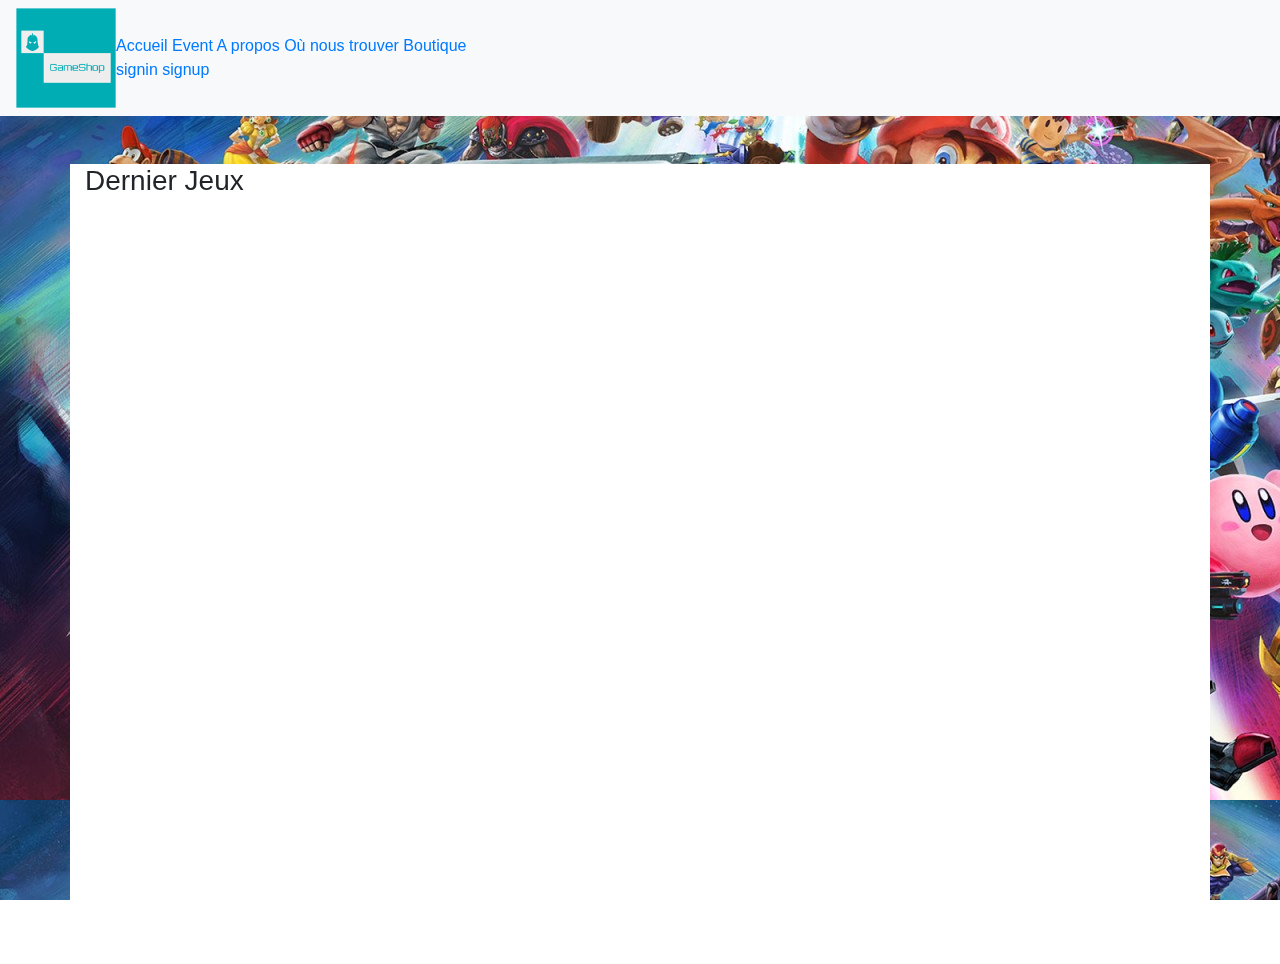
==== index.html @ db2591ab "Add files via upload" ====
<!doctype html>
<html lang="en">
  <head>
    <!-- Required meta tags -->
    <meta charset="utf-8">
    <meta name="viewport" content="width=device-width, initial-scale=1, shrink-to-fit=no">

    <!-- Bootstrap CSS -->
    <link rel="stylesheet" href="https://stackpath.bootstrapcdn.com/bootstrap/4.4.1/css/bootstrap.min.css" integrity="sha384-Vkoo8x4CGsO3+Hhxv8T/Q5PaXtkKtu6ug5TOeNV6gBiFeWPGFN9MuhOf23Q9Ifjh" crossorigin="anonymous">
    <link rel="stylesheet" href="style.css">

    <title>Projet final</title>
  </head>


  <body>

    <a href="" id="backgroundLink"></a>
      <header>
        <div class="row"></div>
          <nav class="navbar navbar-expand-lg navbar-light bg-light bar">
              <img src="pinterest_profile_image.png" class="logo" alt="" href="#accueil">
              <div class="bar">
                <a href="#accueil" class="">Accueil</a>
                <a href="#event" class="">Event</a>
                <a href="#aPropos" class="">A propos</a>
                <a href="#ounoustrouver" class="">Où nous trouver</a>
                <a href="#shop" class="">Boutique</a>
                  <div class="sign">
                    <a href="#signin">signin</a>
                    <a href="#signup">signup</a>
                  </div>
              </div>
          </nav>
        </div>
        </div>
      </header>
<br><br>

    <main>
      <div class="container">
        <div class="row">
          <div class="col">
            <h3>Dernier Jeux</h3>
          </div>
        </div>
      </div>
    </main>

    <!-- Optional JavaScript -->
    <!-- jQuery first, then Popper.js, then Bootstrap JS -->
    <script src="https://code.jquery.com/jquery-3.4.1.slim.min.js" integrity="sha384-J6qa4849blE2+poT4WnyKhv5vZF5SrPo0iEjwBvKU7imGFAV0wwj1yYfoRSJoZ+n" crossorigin="anonymous"></script>
    <script src="https://cdn.jsdelivr.net/npm/popper.js@1.16.0/dist/umd/popper.min.js" integrity="sha384-Q6E9RHvbIyZFJoft+2mJbHaEWldlvI9IOYy5n3zV9zzTtmI3UksdQRVvoxMfooAo" crossorigin="anonymous"></script>
    <script src="https://stackpath.bootstrapcdn.com/bootstrap/4.4.1/js/bootstrap.min.js" integrity="sha384-wfSDF2E50Y2D1uUdj0O3uMBJnjuUD4Ih7YwaYd1iqfktj0Uod8GCExl3Og8ifwB6" crossorigin="anonymous"></script>
  </body>
</html>
---- style.css ----
.logo {
    width: 100px;
}

body {
    
    background-repeat: no-repeat;
    width: 100%;
    height: 100%;

}

.bloc {
    background-color: white;
    position: absolute;
 
}

#backgroundLink {
    background-image: url(./ssbu.jpg);
    position: fixed;
    width: 100%;
    height: 100%;    
    z-index: -1;
}

.container {
    background-color: white;
    height: 800px;
    z-index: 1;
}

.bar {

}

.sign {
    position: relative;
}
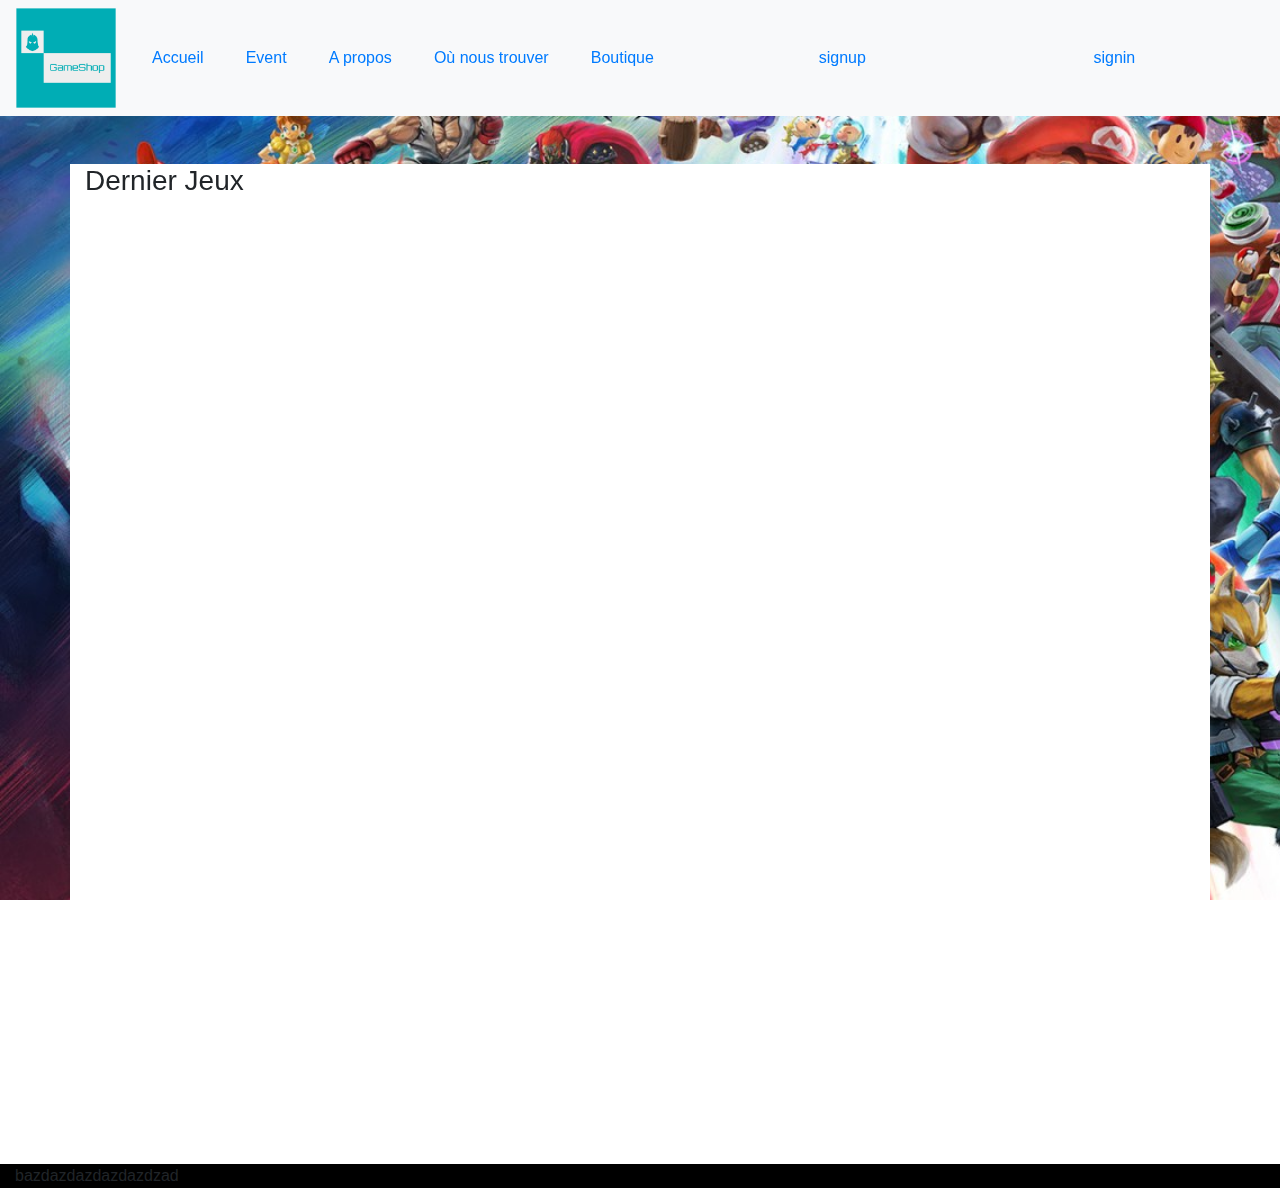
==== commit 2f53351c: "Add files via upload" ====
--- a/index.html
+++ b/index.html
@@ -15,22 +15,25 @@
 
   <body>
 
-    <a href="" id="backgroundLink"></a>
+    <a href="lienJeuxPage" id="backgroundLink"></a>
       <header>
         <div class="row"></div>
           <nav class="navbar navbar-expand-lg navbar-light bg-light bar">
               <img src="pinterest_profile_image.png" class="logo" alt="" href="#accueil">
-              <div class="bar">
-                <a href="#accueil" class="">Accueil</a>
-                <a href="#event" class="">Event</a>
-                <a href="#aPropos" class="">A propos</a>
-                <a href="#ounoustrouver" class="">Où nous trouver</a>
-                <a href="#shop" class="">Boutique</a>
-                  <div class="sign">
-                    <a href="#signin">signin</a>
-                    <a href="#signup">signup</a>
+              <div class="col">
+                <ul class="navbar-nav d-flex justify-content-around">
+                  <li><a href="#accueil" class="">Accueil</a></li>
+                  <li><a href="#event" class="">Event</a></li>
+                  <li><a href="#aPropos"class="">A propos</a></li>
+                  <li><a href="#ounoustrouver"class="">Où nous trouver</a></li>
+                  <li><a href="#shop"class="">Boutique</a></li>
+                </ul>
+              </div>
+                  <div class="col d-flex flex-row-reverse justify-content-around">
+                    <a href="#signin"class="">signin</a>
+                    <a href="#signup"class="">signup</a>
                   </div>
-              </div>
+              
           </nav>
         </div>
         </div>
@@ -47,6 +50,10 @@
       </div>
     </main>
 
+    <footer class="col align-items-end ">
+      <p>bazdazdazdazdazdzad</p>
+    </footer>
+
     <!-- Optional JavaScript -->
     <!-- jQuery first, then Popper.js, then Bootstrap JS -->
     <script src="https://code.jquery.com/jquery-3.4.1.slim.min.js" integrity="sha384-J6qa4849blE2+poT4WnyKhv5vZF5SrPo0iEjwBvKU7imGFAV0wwj1yYfoRSJoZ+n" crossorigin="anonymous"></script>
--- a/style.css
+++ b/style.css
@@ -2,18 +2,15 @@
     width: 100px;
 }
 
-body {
-    
+body {    
     background-repeat: no-repeat;
     width: 100%;
     height: 100%;
-
 }
 
 .bloc {
     background-color: white;
     position: absolute;
- 
 }
 
 #backgroundLink {
@@ -22,18 +19,17 @@
     width: 100%;
     height: 100%;    
     z-index: -1;
+    background-repeat: no-repeat;
+    background-size: cover;
 }
 
 .container {
     background-color: white;
-    height: 800px;
+    height: 1000px;
     z-index: 1;
 }
 
-.bar {
-
-}
-
-.sign {
-    position: relative;
+footer {
+    background-color: black;
+    z-index: 3;
 }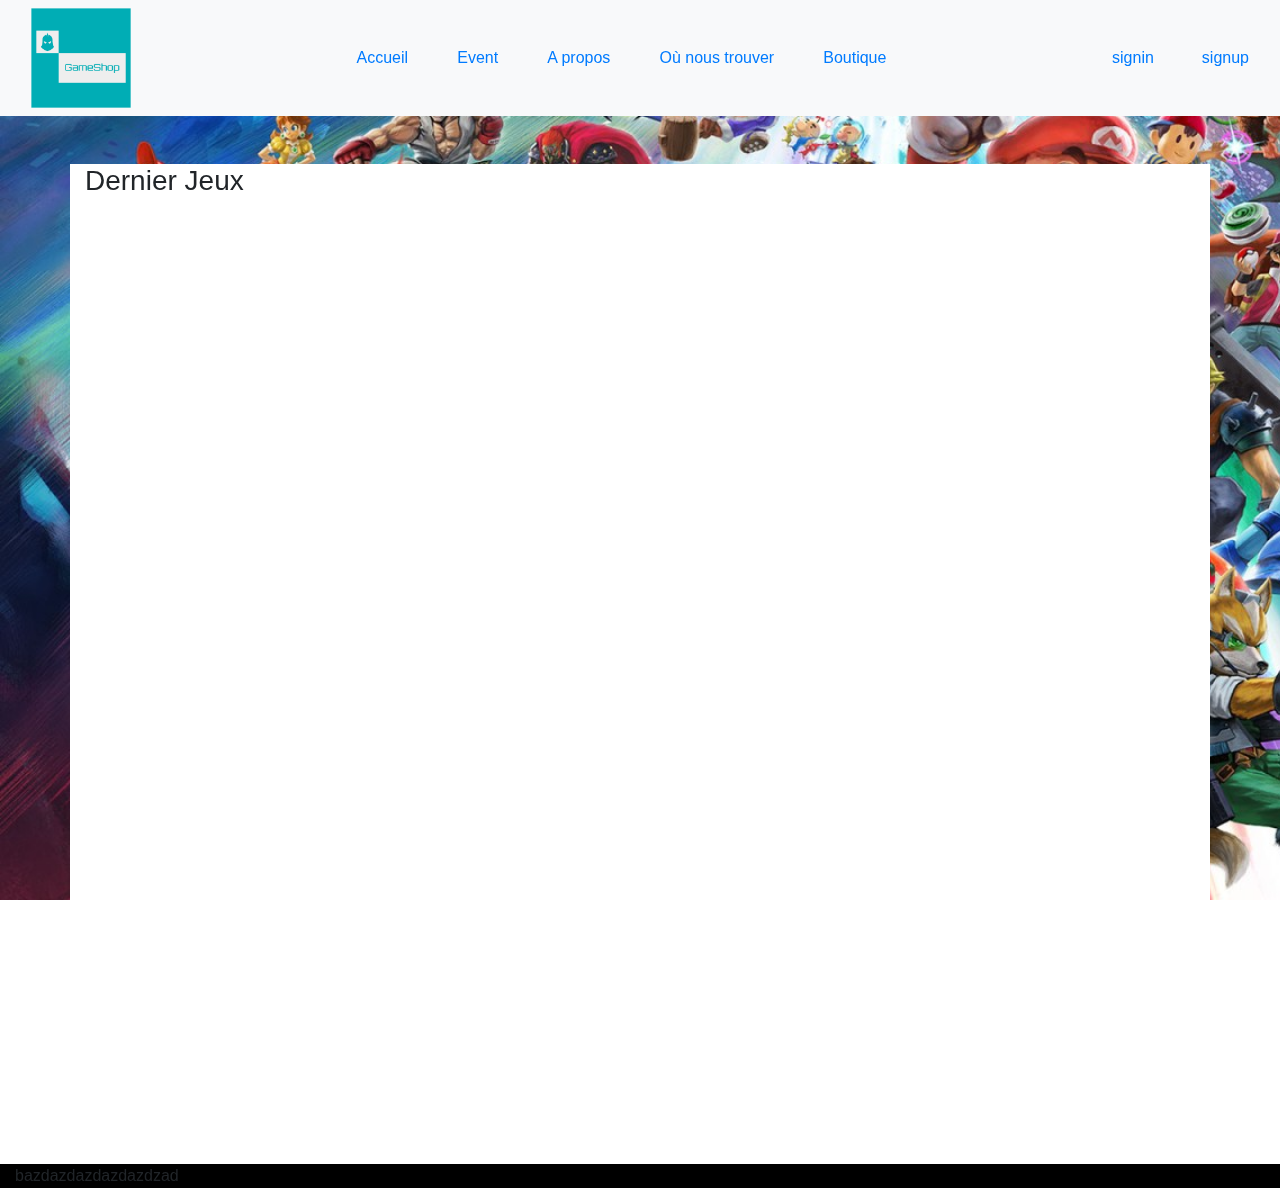
==== commit f0d557fd: "Add files via upload" ====
--- a/index.html
+++ b/index.html
@@ -1,5 +1,5 @@
 <!doctype html>
-<html lang="en">
+<html lang="fr">
   <head>
     <!-- Required meta tags -->
     <meta charset="utf-8">
@@ -17,26 +17,27 @@
 
     <a href="lienJeuxPage" id="backgroundLink"></a>
       <header>
-        <div class="row"></div>
-          <nav class="navbar navbar-expand-lg navbar-light bg-light bar">
+          <nav class="navbar navbar-expand-lg navbar-light bg-light">
+            <div class="container-fluid">
               <img src="pinterest_profile_image.png" class="logo" alt="" href="#accueil">
-              <div class="col">
+              <div class="col-6">
                 <ul class="navbar-nav d-flex justify-content-around">
-                  <li><a href="#accueil" class="">Accueil</a></li>
-                  <li><a href="#event" class="">Event</a></li>
-                  <li><a href="#aPropos"class="">A propos</a></li>
-                  <li><a href="#ounoustrouver"class="">Où nous trouver</a></li>
-                  <li><a href="#shop"class="">Boutique</a></li>
+                  <li><a href="index.html" class="">Accueil</a></li>
+                  <li><a href="Event.html" class="">Event</a></li>
+                  <li><a href="A-propos.html"class="">A propos</a></li>
+                  <li><a href="Ou nous trouver.html"class="">Où nous trouver</a></li>
+                  <li><a href="shop.html"class="">Boutique</a></li>
                 </ul>
               </div>
-                  <div class="col d-flex flex-row-reverse justify-content-around">
-                    <a href="#signin"class="">signin</a>
-                    <a href="#signup"class="">signup</a>
-                  </div>
-              
+                        
+              <div class="">
+                <ul class="nav navbar-nav ">               
+                    <li><a href="signin.html"class="">signin</a></li>
+                    <li><a href="signup.html"class="ml-5">signup</a></li>
+                </ul>
+              </div>
+            </div>
           </nav>
-        </div>
-        </div>
       </header>
 <br><br>
 
--- a/style.css
+++ b/style.css
@@ -32,4 +32,5 @@
 footer {
     background-color: black;
     z-index: 3;
-}+}
+
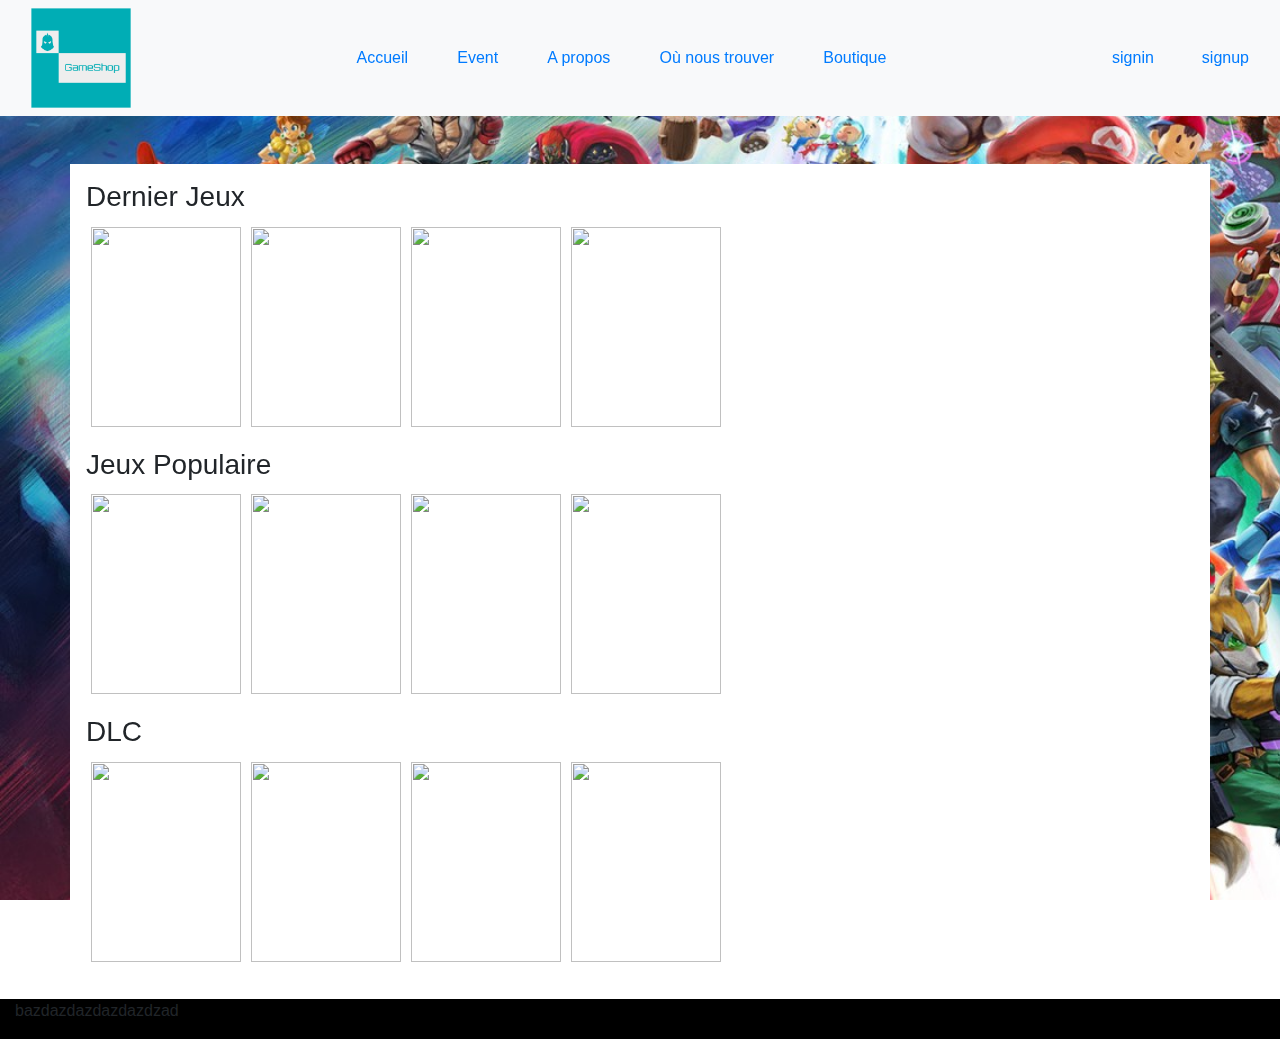
==== commit a6ba0072: "Add files via upload" ====
--- a/index.html
+++ b/index.html
@@ -48,10 +48,47 @@
             <h3>Dernier Jeux</h3>
           </div>
         </div>
+        <div class="row">
+          <ul class="col d-flex">
+            <li><a href="page"><img class="dernier" src="./Deniers_jeux/Daemon X Machina.jpg" alt=""></a></li>
+            <li><a href="page"><img class="dernier" src="./Deniers_jeux/cook-serve-delicious-3.jpg" alt=""></a></li>
+            <li><a href="page"><img class="dernier" src="./Deniers_jeux/ori-and-the-will-of-the-wisps.jpg" alt=""></a></li>
+            <li><a href="page"><img class="dernier" src="./Deniers_jeux/pokemon-donjon-mystere-equipe-de-secours-dx.jpg" alt=""></a></li>
+          </ul>
+        </div>
+        
+        <div class="row">
+          <div class="col">
+            <h3>Jeux Populaire</h3>
+          </div>
+        </div>
+        <div class="row">
+          <ul class="col d-flex">
+            <li><a href="page"><img class="dernier" src="./Deniers_jeux/Daemon X Machina.jpg" alt=""></a></li>
+            <li><a href="page"><img class="dernier" src="./Deniers_jeux/cook-serve-delicious-3.jpg" alt=""></a></li>
+            <li><a href="page"><img class="dernier" src="./Deniers_jeux/ori-and-the-will-of-the-wisps.jpg" alt=""></a></li>
+            <li><a href="page"><img class="dernier" src="./Deniers_jeux/pokemon-donjon-mystere-equipe-de-secours-dx.jpg" alt=""></a></li>
+          </ul>
+        </div>
+        <div class="row">
+          <div class="col">
+            <h3>DLC</h3>
+          </div>
+        </div>
+        <div class="row">
+          <ul class="col d-flex">
+            <li><a href="page"><img class="dernier" src="./Deniers_jeux/Daemon X Machina.jpg" alt=""></a></li>
+            <li><a href="page"><img class="dernier" src="./Deniers_jeux/cook-serve-delicious-3.jpg" alt=""></a></li>
+            <li><a href="page"><img class="dernier" src="./Deniers_jeux/ori-and-the-will-of-the-wisps.jpg" alt=""></a></li>
+            <li><a href="page"><img class="dernier" src="./Deniers_jeux/pokemon-donjon-mystere-equipe-de-secours-dx.jpg" alt=""></a></li>
+          </ul>
+        </div>
+        
+        
       </div>
     </main>
 
-    <footer class="col align-items-end ">
+    <footer class="col d-flex">
       <p>bazdazdazdazdazdzad</p>
     </footer>
 
--- a/style.css
+++ b/style.css
@@ -18,19 +18,117 @@
     position: fixed;
     width: 100%;
     height: 100%;    
-    z-index: -1;
+    z-index: -5;
     background-repeat: no-repeat;
     background-size: cover;
 }
 
 .container {
     background-color: white;
-    height: 1000px;
+    height: 100%;
+    padding: 16px;
     z-index: 1;
 }
 
 footer {
     background-color: black;
     z-index: 3;
+    width: 100%;
+    height: 100%;
 }
 
+.Header-item {
+    margin-right: 16px;
+}
+
+.dernier {
+   width: 150px;
+   height: 200px;
+   margin: 5px;
+}
+
+ul {
+    list-style: none;
+}
+
+iframe {
+    position: relative;
+    margin: 15px;
+}
+
+.text-center {
+    display: flex;
+    text-align: center!important;
+}
+
+.down {
+    margin-top: 50%;
+}
+
+.end {
+    margin-bottom: 50%;
+}
+
+* {box-sizing: border-box}
+
+/* Full-width input fields */
+  input[type=text], input[type=password] {
+  width: 100%;
+  padding: 15px;
+  margin: 5px 0 22px 0;
+  display: inline-block;
+  border: none;
+  background: #f1f1f1;
+}
+
+input[type=text]:focus, input[type=password]:focus {
+  background-color: #ddd;
+  outline: none;
+}
+
+hr {
+  border: 1px solid #f1f1f1;
+  margin-bottom: 25px;
+}
+
+/* Set a style for all buttons */
+button {
+  background-color: #4CAF50;
+  color: white;
+  padding: 14px 20px;
+  margin: 8px 0;
+  border: none;
+  cursor: pointer;
+  width: 100%;
+  opacity: 0.9;
+}
+
+button:hover {
+  opacity:1;
+}
+
+/* Extra styles for the cancel button */
+.cancelbtn {
+  padding: 14px 20px;
+  background-color: #f44336;
+}
+
+/* Float cancel and signup buttons and add an equal width */
+.cancelbtn, .signupbtn {
+  float: left;
+  width: 50%;
+}
+
+/* Clear floats */
+.clearfix::after {
+  content: "";
+  clear: both;
+  display: table;
+}
+
+/* Change styles for cancel button and signup button on extra small screens */
+@media screen and (max-width: 300px) {
+  .cancelbtn, .signupbtn {
+    width: 100%;
+  }
+}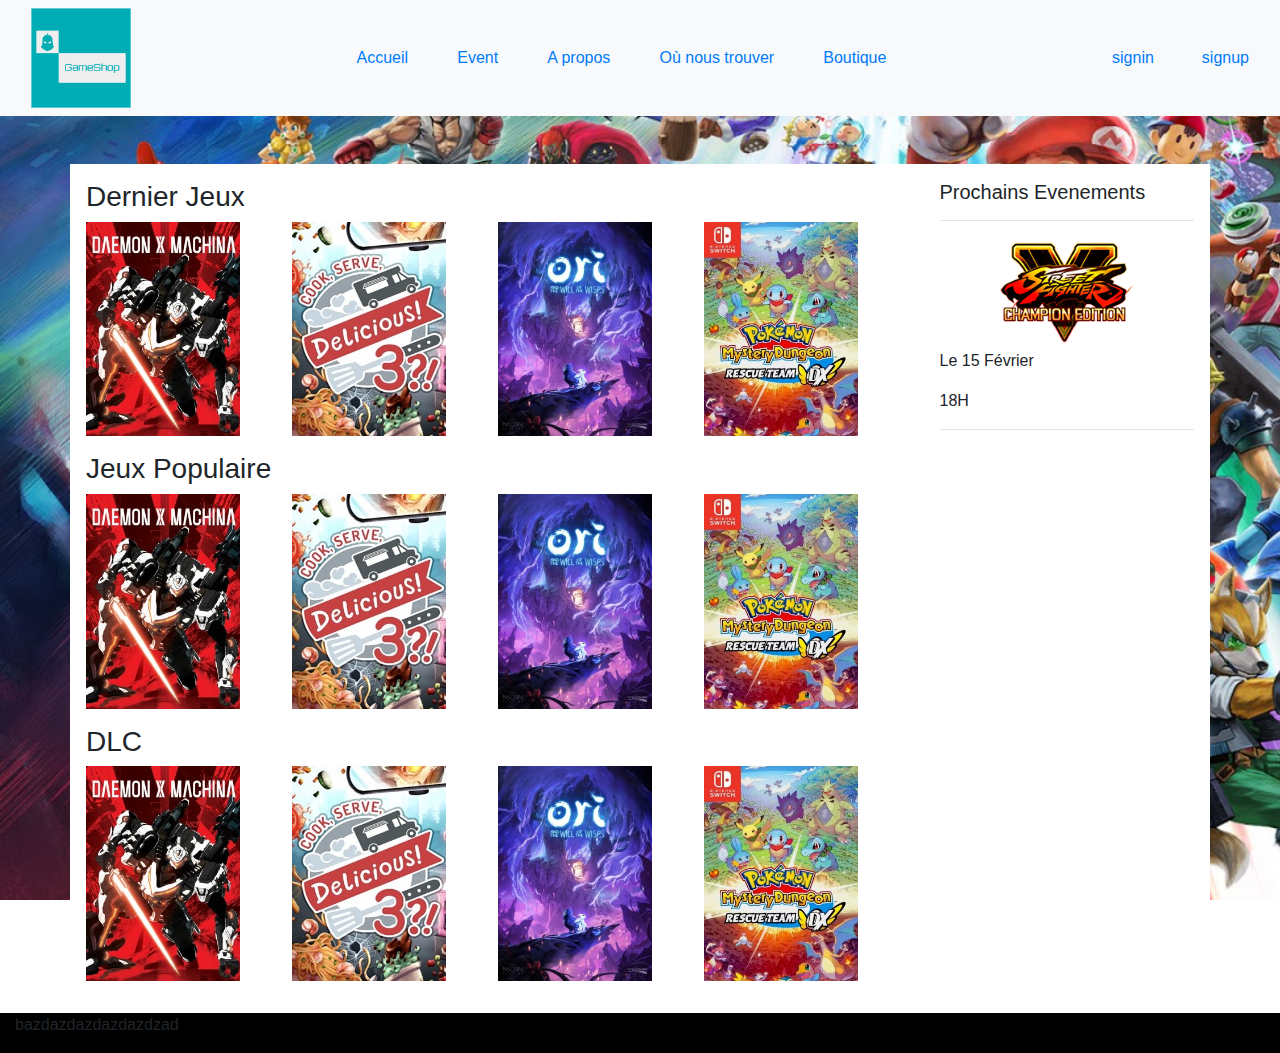
==== commit 59dbd1e6: "Add files via upload" ====
--- a/index.html
+++ b/index.html
@@ -16,8 +16,8 @@
   <body>
 
     <a href="lienJeuxPage" id="backgroundLink"></a>
-      <header>
-          <nav class="navbar navbar-expand-lg navbar-light bg-light">
+      <header class="mb-5">
+          <nav class="navbar navbar-expand-lg navbar-light bg-light ">
             <div class="container-fluid">
               <img src="pinterest_profile_image.png" class="logo" alt="" href="#accueil">
               <div class="col-6">
@@ -39,10 +39,11 @@
             </div>
           </nav>
       </header>
-<br><br>
 
     <main>
       <div class="container">
+        <div class="row">
+        <div class="col-9">
         <div class="row">
           <div class="col">
             <h3>Dernier Jeux</h3>
@@ -83,8 +84,18 @@
             <li><a href="page"><img class="dernier" src="./Deniers_jeux/pokemon-donjon-mystere-equipe-de-secours-dx.jpg" alt=""></a></li>
           </ul>
         </div>
-        
-        
+      </div>
+        <div class="col">
+          <div class="justify-content-center">
+          <h5>Prochains Evenements</h5>
+          <hr>
+          <img src="./event/sfvce.png" class="imgevent w-100">
+          <p class="">Le 15 Février</p>
+          <p>18H</p>
+          <hr>
+        </div>
+        </div>
+      </div>
       </div>
     </main>
 
@@ -97,5 +108,6 @@
     <script src="https://code.jquery.com/jquery-3.4.1.slim.min.js" integrity="sha384-J6qa4849blE2+poT4WnyKhv5vZF5SrPo0iEjwBvKU7imGFAV0wwj1yYfoRSJoZ+n" crossorigin="anonymous"></script>
     <script src="https://cdn.jsdelivr.net/npm/popper.js@1.16.0/dist/umd/popper.min.js" integrity="sha384-Q6E9RHvbIyZFJoft+2mJbHaEWldlvI9IOYy5n3zV9zzTtmI3UksdQRVvoxMfooAo" crossorigin="anonymous"></script>
     <script src="https://stackpath.bootstrapcdn.com/bootstrap/4.4.1/js/bootstrap.min.js" integrity="sha384-wfSDF2E50Y2D1uUdj0O3uMBJnjuUD4Ih7YwaYd1iqfktj0Uod8GCExl3Og8ifwB6" crossorigin="anonymous"></script>
+    <script src="./accueil.js"></script>
   </body>
 </html>--- a/style.css
+++ b/style.css
@@ -3,14 +3,8 @@
 }
 
 body {    
-    background-repeat: no-repeat;
     width: 100%;
     height: 100%;
-}
-
-.bloc {
-    background-color: white;
-    position: absolute;
 }
 
 #backgroundLink {
@@ -18,7 +12,7 @@
     position: fixed;
     width: 100%;
     height: 100%;    
-    z-index: -5;
+    z-index: -1;
     background-repeat: no-repeat;
     background-size: cover;
 }
@@ -27,7 +21,8 @@
     background-color: white;
     height: 100%;
     padding: 16px;
-    z-index: 1;
+    z-index: 3;
+    position: relative;
 }
 
 footer {
@@ -42,9 +37,8 @@
 }
 
 .dernier {
-   width: 150px;
-   height: 200px;
-   margin: 5px;
+   width: 75%;
+   
 }
 
 ul {
@@ -69,66 +63,10 @@
     margin-bottom: 50%;
 }
 
-* {box-sizing: border-box}
-
-/* Full-width input fields */
-  input[type=text], input[type=password] {
-  width: 100%;
-  padding: 15px;
-  margin: 5px 0 22px 0;
-  display: inline-block;
-  border: none;
-  background: #f1f1f1;
+header {
+  z-index: 2;
 }
 
-input[type=text]:focus, input[type=password]:focus {
-  background-color: #ddd;
-  outline: none;
-}
-
-hr {
-  border: 1px solid #f1f1f1;
-  margin-bottom: 25px;
-}
-
-/* Set a style for all buttons */
-button {
-  background-color: #4CAF50;
-  color: white;
-  padding: 14px 20px;
-  margin: 8px 0;
-  border: none;
-  cursor: pointer;
-  width: 100%;
-  opacity: 0.9;
-}
-
-button:hover {
-  opacity:1;
-}
-
-/* Extra styles for the cancel button */
-.cancelbtn {
-  padding: 14px 20px;
-  background-color: #f44336;
-}
-
-/* Float cancel and signup buttons and add an equal width */
-.cancelbtn, .signupbtn {
-  float: left;
-  width: 50%;
-}
-
-/* Clear floats */
-.clearfix::after {
-  content: "";
-  clear: both;
-  display: table;
-}
-
-/* Change styles for cancel button and signup button on extra small screens */
-@media screen and (max-width: 300px) {
-  .cancelbtn, .signupbtn {
-    width: 100%;
-  }
+.imgevent {
+  
 }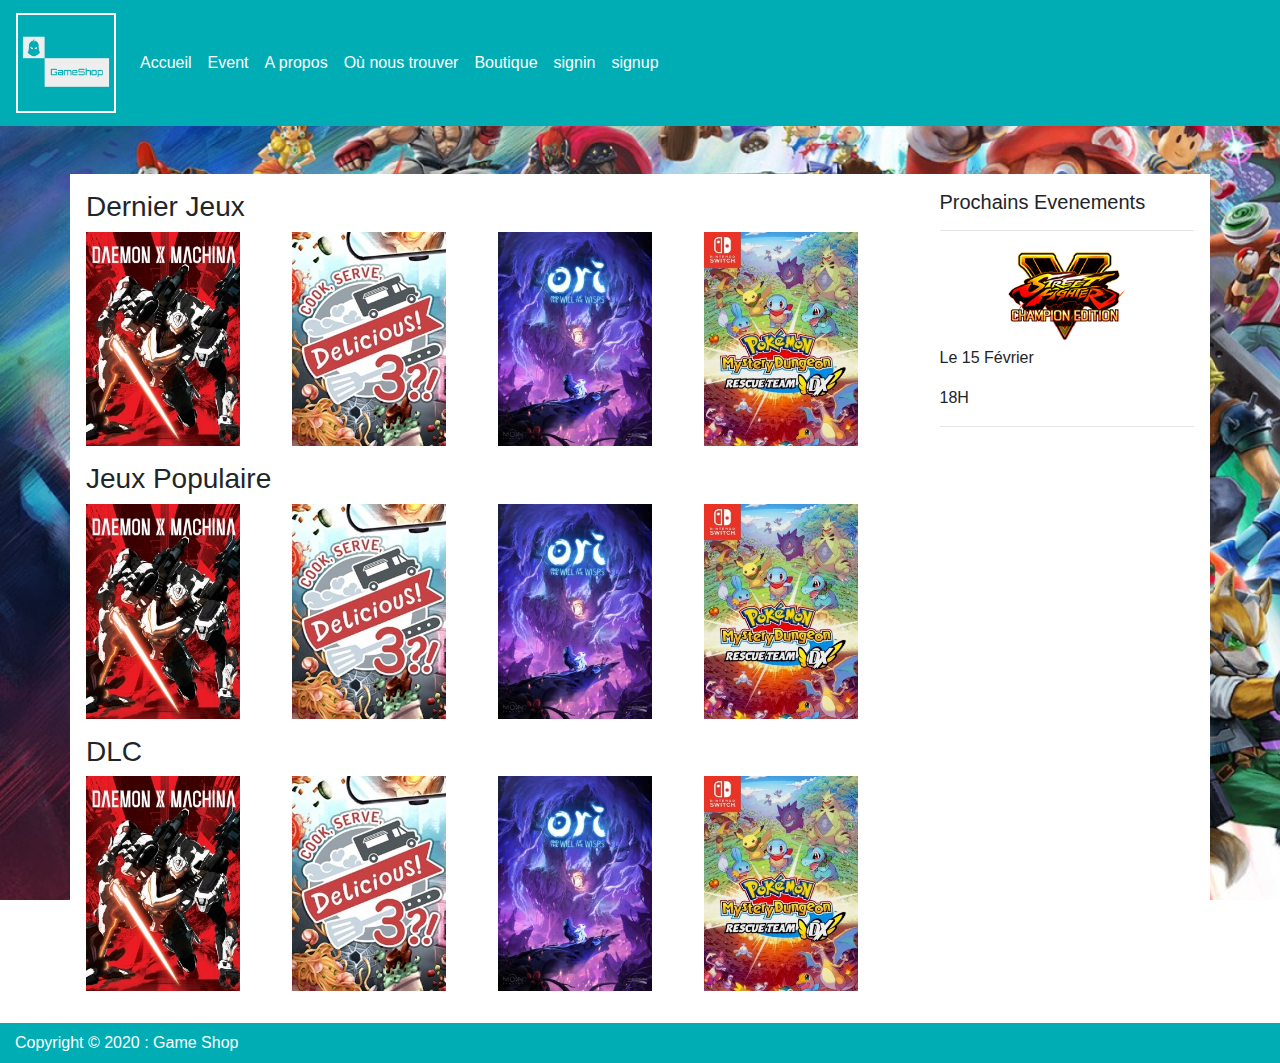
==== commit a1d9a879: "Add files via upload" ====
--- a/index.html
+++ b/index.html
@@ -4,40 +4,54 @@
     <!-- Required meta tags -->
     <meta charset="utf-8">
     <meta name="viewport" content="width=device-width, initial-scale=1, shrink-to-fit=no">
+    <link rel="shortcut icon" href="./pinterest_profile_image.ico" type="image/x-icon">
 
     <!-- Bootstrap CSS -->
     <link rel="stylesheet" href="https://stackpath.bootstrapcdn.com/bootstrap/4.4.1/css/bootstrap.min.css" integrity="sha384-Vkoo8x4CGsO3+Hhxv8T/Q5PaXtkKtu6ug5TOeNV6gBiFeWPGFN9MuhOf23Q9Ifjh" crossorigin="anonymous">
     <link rel="stylesheet" href="style.css">
-
+    <link rel="stylesheet" href="https://cdnjs.cloudflare.com/ajax/libs/animate.css/3.7.2/animate.min.css">
     <title>Projet final</title>
   </head>
 
 
-  <body>
+  <body class="">
 
     <a href="lienJeuxPage" id="backgroundLink"></a>
       <header class="mb-5">
-          <nav class="navbar navbar-expand-lg navbar-light bg-light ">
-            <div class="container-fluid">
-              <img src="pinterest_profile_image.png" class="logo" alt="" href="#accueil">
-              <div class="col-6">
-                <ul class="navbar-nav d-flex justify-content-around">
-                  <li><a href="index.html" class="">Accueil</a></li>
-                  <li><a href="Event.html" class="">Event</a></li>
-                  <li><a href="A-propos.html"class="">A propos</a></li>
-                  <li><a href="Ou nous trouver.html"class="">Où nous trouver</a></li>
-                  <li><a href="shop.html"class="">Boutique</a></li>
-                </ul>
+        <nav class="navbar navbar-expand-lg d-flex">
+          <a class="navbar-brand" href="#"><img class="logo animated bounceInLeft delay-1s" src="./pinterest_profile_image.png" alt=""></a>
+          <button class="navbar-toggler" type="button" data-toggle="collapse" data-target="#navbarSupportedContent" aria-controls="navbarSupportedContent" aria-expanded="false" aria-label="Toggle navigation">
+            <span class="navbar-toggler-icon"></span>
+          </button>
+        
+          <div class="collapse navbar-collapse" id="navbarSupportedContent">
+            <ul class="navbar-nav mr-auto">
+              <li class="nav-item active">
+                <a class="nav-link" href="index.html">Accueil</a>
+              </li>
+              <li class="nav-item">
+                <a class="nav-link" href="Event.html">Event</a>
+              </li>
+              <li class="nav-item">
+                <a class="nav-link" href="A-propos.html">A propos</a>
+              </li>
+              <li class="nav-item">
+                <a class="nav-link" href="Ou nous trouver.html">Où nous trouver</a>
+              </li>
+              <li class="nav-item">
+                <a class="nav-link" href="shop.html">Boutique</a>
+              </li>
+              <div class="d-flex justify-content-end">
+              <li class="nav-item">
+                <a class="nav-link" href="signin.html">signin</a>
+              </li>
+              <li class="nav-item">
+                <a class="nav-link" href="signup.html">signup</a>
+              </li>
               </div>
-                        
-              <div class="">
-                <ul class="nav navbar-nav ">               
-                    <li><a href="signin.html"class="">signin</a></li>
-                    <li><a href="signup.html"class="ml-5">signup</a></li>
-                </ul>
-              </div>
-            </div>
-          </nav>
+            </ul>
+          </div>
+        </nav>
       </header>
 
     <main>
@@ -86,10 +100,10 @@
         </div>
       </div>
         <div class="col">
-          <div class="justify-content-center">
+          <div class="">
           <h5>Prochains Evenements</h5>
           <hr>
-          <img src="./event/sfvce.png" class="imgevent w-100">
+          <img src="./event/sfvce.png" class="col w-40">
           <p class="">Le 15 Février</p>
           <p>18H</p>
           <hr>
@@ -99,8 +113,8 @@
       </div>
     </main>
 
-    <footer class="col d-flex">
-      <p>bazdazdazdazdazdzad</p>
+    <footer class="container-fluid col-xs-12 col-sm-12 col-md-12">
+      <div class="footer-copyright text-white text-center py-2">Copyright &copy 2020 : Game Shop</div>
     </footer>
 
     <!-- Optional JavaScript -->
--- a/style.css
+++ b/style.css
@@ -1,5 +1,6 @@
 .logo {
     width: 100px;
+    border: 2px solid white;
 }
 
 body {    
@@ -67,6 +68,34 @@
   z-index: 2;
 }
 
-.imgevent {
-  
-}+#trtete {
+    background-color: #00ADB5;
+    color:white;
+}
+
+header {
+    background-color: #00ADB5;
+    color:white;
+}
+
+header ul li a {    
+    color:white;  
+    text-decoration: none;
+}
+
+header ul li a:hover {  
+    background-color:white;  
+    color:#00ADB5; 
+    text-decoration: none; 
+    padding:1em;
+}
+
+footer {
+    background-color:#00ADB5;
+}
+
+
+
+
+
+
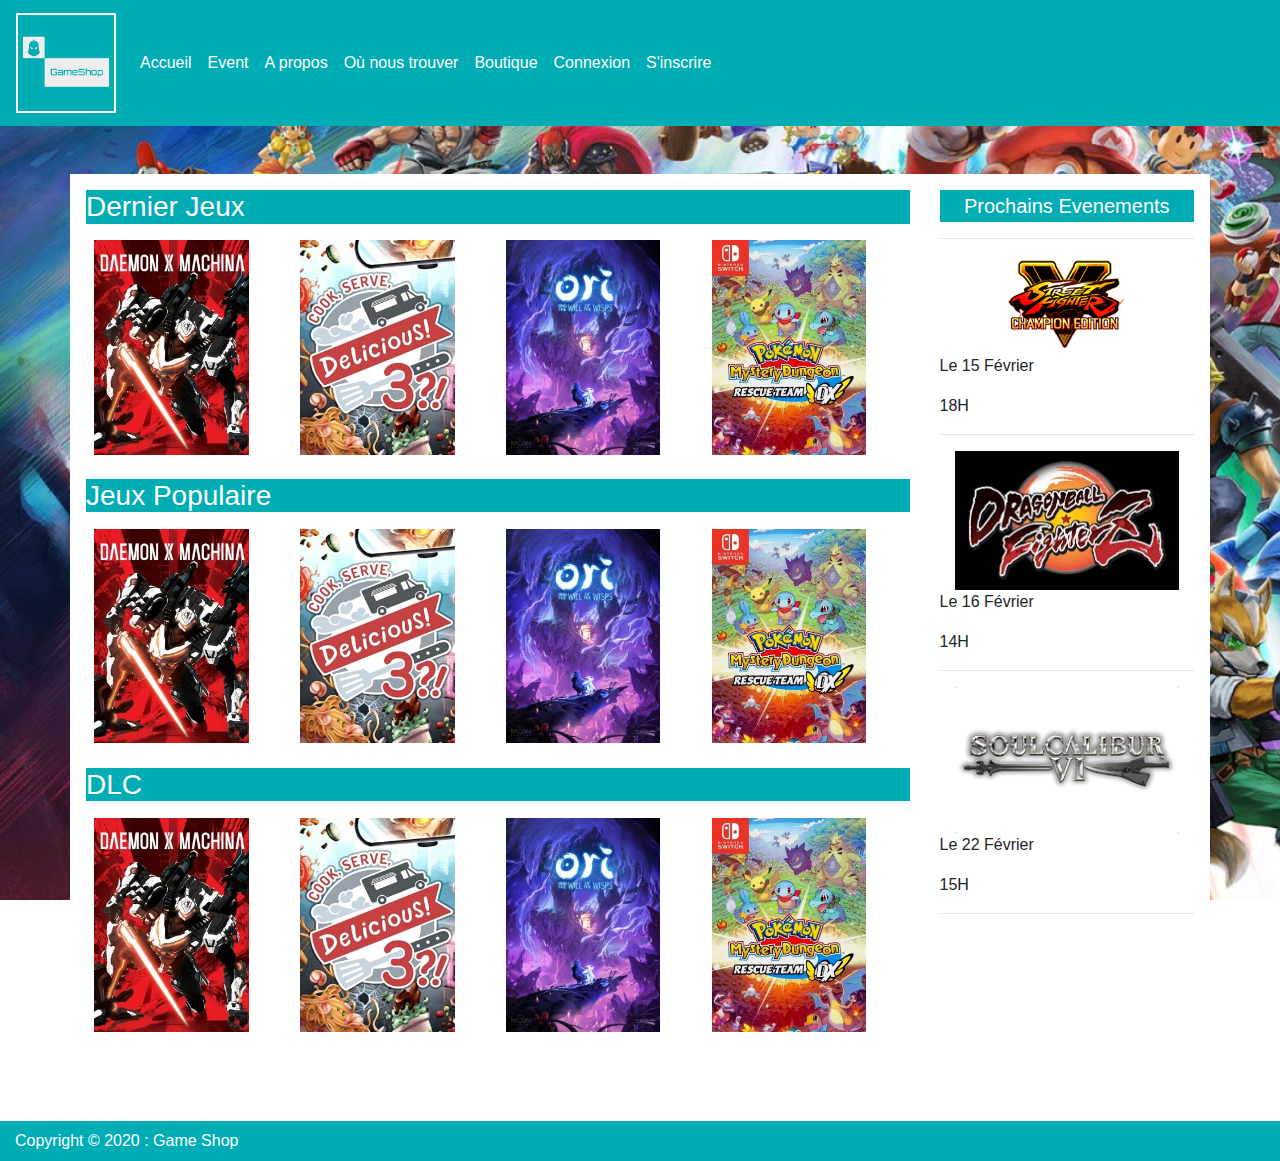
==== commit 848f4a2e: "Add files via upload" ====
--- a/index.html
+++ b/index.html
@@ -17,47 +17,48 @@
   <body class="">
 
     <a href="lienJeuxPage" id="backgroundLink"></a>
-      <header class="mb-5">
-        <nav class="navbar navbar-expand-lg d-flex">
-          <a class="navbar-brand" href="#"><img class="logo animated bounceInLeft delay-1s" src="./pinterest_profile_image.png" alt=""></a>
-          <button class="navbar-toggler" type="button" data-toggle="collapse" data-target="#navbarSupportedContent" aria-controls="navbarSupportedContent" aria-expanded="false" aria-label="Toggle navigation">
-            <span class="navbar-toggler-icon"></span>
-          </button>
-        
-          <div class="collapse navbar-collapse" id="navbarSupportedContent">
-            <ul class="navbar-nav mr-auto">
-              <li class="nav-item active">
-                <a class="nav-link" href="index.html">Accueil</a>
-              </li>
-              <li class="nav-item">
-                <a class="nav-link" href="Event.html">Event</a>
-              </li>
-              <li class="nav-item">
-                <a class="nav-link" href="A-propos.html">A propos</a>
-              </li>
-              <li class="nav-item">
-                <a class="nav-link" href="Ou nous trouver.html">Où nous trouver</a>
-              </li>
-              <li class="nav-item">
-                <a class="nav-link" href="shop.html">Boutique</a>
-              </li>
-              <div class="d-flex justify-content-end">
-              <li class="nav-item">
-                <a class="nav-link" href="signin.html">signin</a>
-              </li>
-              <li class="nav-item">
-                <a class="nav-link" href="signup.html">signup</a>
-              </li>
-              </div>
-            </ul>
-          </div>
-        </nav>
+    <header class="mb-5">
+    <nav class="navbar navbar-expand-lg">
+      <a class="navbar-brand" href="#"><img class="logo animated bounceInLeft delay-1s" src="./pinterest_profile_image.png" alt=""></a>
+
+      <button class="navbar-toggler" type="button" data-toggle="collapse" data-target="#navbarText" aria-controls="navbarText" aria-expanded="false" aria-label="Toggle navigation">
+        <span class="navbar-toggler-icon"></span>
+      </button>
+      <div class="collapse navbar-collapse oui" id="navbarText">
+        <ul class="navbar-nav mr-auto">
+          <li class="nav-item active">
+            <a class="nav-link" href="index.html">Accueil</a>
+          </li>
+          <li class="nav-item">
+            <a class="nav-link" href="Event.html">Event</a>
+          </li>
+          <li class="nav-item">
+            <a class="nav-link" href="A-propos.html">A propos</a>
+          </li>
+          <li class="nav-item">
+            <a class="nav-link" href="Ou nous trouver.html">Où nous trouver</a>
+          </li>
+          <li class="nav-item">
+            <a class="nav-link" href="shop.html">Boutique</a>
+          </li>
+          <li class="nav-item">
+            <a class="nav-link" href="signin.html">Connexion</a>
+          </li>
+          <li class="nav-item">
+            <a class="nav-link" href="signup.html">S'inscrire</a>
+          </li>
+
+        </ul>
+   
+      </div>
+    </nav>
+      
       </header>
 
     <main>
-      <div class="container">
+      <div class="container mb-5">
         <div class="row">
-        <div class="col-9">
+        <div class="col-sm">
         <div class="row">
           <div class="col">
             <h3>Dernier Jeux</h3>
@@ -99,15 +100,38 @@
           </ul>
         </div>
       </div>
-        <div class="col">
+        <div class="col-sm-3">
+          <div>
+            <h5 class="p-1 justify-content-center d-flex">Prochains Evenements</h5>
+          </div>
+
+          <hr>
+
           <div class="">
-          <h5>Prochains Evenements</h5>
+            <img src="./event/sfvce.png" class="col w-40">
+            <p>Le 15 Février</p>
+            <p>18H</p>
+          </div> 
+
           <hr>
-          <img src="./event/sfvce.png" class="col w-40">
-          <p class="">Le 15 Février</p>
-          <p>18H</p>
+
+          <div>
+            <img src="./event/dragonballfighterz.jpg" class="col w-40">
+            <div>
+              <p class="">Le 16 Février</p>
+              <p>14H</p>
+            </div>
+          </div>
+
           <hr>
-        </div>
+
+          <div>
+            <img src="./event/SoulcaliburVI.png" class="col h-40">
+            <p>Le 22 Février</p>
+            <p>15H</p>
+            <hr>
+          </div>
+
         </div>
       </div>
       </div>
--- a/style.css
+++ b/style.css
@@ -39,7 +39,7 @@
 
 .dernier {
    width: 75%;
-   
+   margin: 4%; 
 }
 
 ul {
@@ -74,7 +74,7 @@
 }
 
 header {
-    background-color: #00ADB5;
+    background-color: #00ADB5 !important;
     color:white;
 }
 
@@ -94,8 +94,31 @@
     background-color:#00ADB5;
 }
 
+.auth1{
+    float:right;
+}
+
+.n.navbar-toggle .icon-bar {
+    background-color: black !important;
+}
+
+h3, h5 {
+    color: white;
+    background-color: #00ADB5;
+}
 
 
+.pied {
+    bottom: 0;
+}
 
 
+.navbar-toggler {
 
+    border: white 2px solid;
+}
+
+.filtre {
+    background-color: #2CC2CA;
+    color: white;
+}